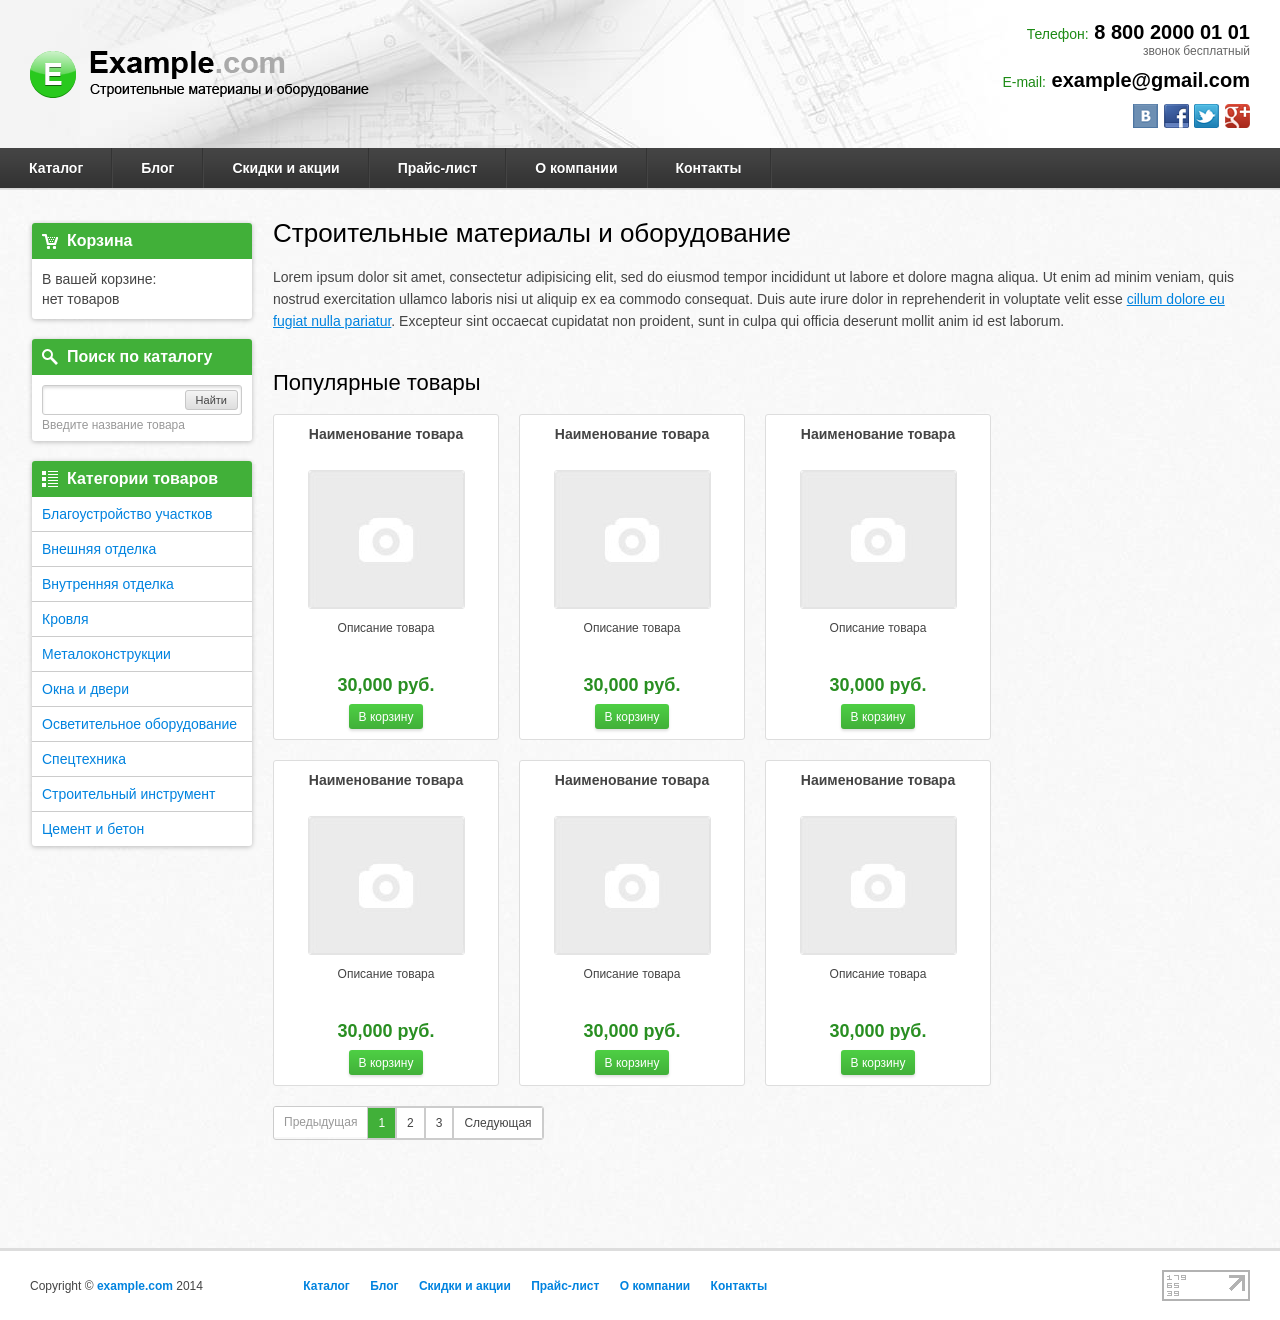
==== index.html @ b6ae4256 "adding my files to my repository" ====
<!doctype html>
<html lang="ru">
<head>
	<meta charset="UTF-8">
	<link rel="stylesheet" href="style.css">
	<title>Example</title>
</head>
<body>
	<div id="wrap">
		<!--Шапка-->
		<div id="header">
			<div class="content">
				<div class="logo">
					<a href=""><img src="img/logo.png" alt=""></a>
				</div>
				<div class="contacts">
					<p><span class="green">Телефон:</span> 8 800 2000 01 01<br><span class="grey">звонок бесплатный</span></p>
					<p><span class="green">E-mail:</span> example@gmail.com</p>
					<p>
						<a href=""><img src="img/vk.png" alt=""></a>
						<a href=""><img src="img/fb.png" alt=""></a>
						<a href=""><img src="img/tw.png" alt=""></a>
						<a href=""><img src="img/g+.png" alt=""></a>
					</p>
				</div>
			</div>
		</div>
		<div id="navigation">
			<ul>
				<li><a href="">Каталог</a></li>
				<li><a href="">Блог</a></li>
				<li><a href="">Скидки и акции</a></li>
				<li><a href="">Прайс-лист</a></li>
				<li><a href="">О компании</a>
					<ul>
						<li><a href="">Для рекламодателей</a></li>
						<li><a href="">Для покупателей</a></li>
						<li><a href="">Вакансии</a></li>
					</ul>
				</li>
				<li><a href="">Контакты</a></li>
			</ul>
		</div>
		<!--Контент-->
		<div id="content">
			<!--Левая колонка-->
			<div id="leftcol">
				<!-- Корзина -->
				<div class="block basket">
					<div class="header">Корзина</div>
					<div class="content">
						<p>В вашей корзине:<br>нет товаров</p>
					</div>
				</div>
				<!-- Поиск по каталогу -->
				<div class="block search">
					<div class="header">Поиск по каталогу</div>
					<div class="content">
						<form>
							<input type="search">
							<button>Найти</button>
							<p class="description">Введите название товара</p>
						</form>
					</div>
				</div>
				<!-- Категории товаров -->
				<div class="block category">
					<div class="header">Категории товаров</div>
					<div class="v-menu">
						<ul>
							<li><a href="">Благоустройство участков</a></li>
							<li><a href="">Внешняя отделка</a></li>
							<li><a href="">Внутренняя отделка</a></li>
							<li><a href="">Кровля</a></li>
							<li><a href="">Металоконструкции</a></li>
							<li><a href="">Окна и двери</a></li>
							<li><a href="">Осветительное оборудование</a></li>
							<li><a href="">Спецтехника</a></li>
							<li><a href="">Строительный инструмент</a></li>
							<li><a href="">Цемент и бетон</a></li>
						</ul>
					</div>
				</div>
			</div>
			<!--Контент-->
			<div id="main">
				<h1>Строительные материалы и оборудование</h1>
				<p>Lorem ipsum dolor sit amet, consectetur adipisicing elit, sed do eiusmod tempor incididunt ut labore et dolore magna aliqua. Ut enim ad minim veniam, quis nostrud exercitation ullamco laboris nisi ut aliquip ex ea commodo consequat. Duis aute irure dolor in reprehenderit in voluptate velit esse <a href="">cillum dolore eu fugiat nulla pariatur</a>. Excepteur sint occaecat cupidatat non proident, sunt in culpa qui officia deserunt mollit anim id est laborum.</p>
				<!-- Популярные товары -->
				<div id="product-list">
					<h2>Популярные товары</h2>
					<div class="product-item">
						<p class="name">Наименование товара</p>
						<div class="photo">
							<img src="img/photo.jpg" alt="">
						</div>
						<p class="desc">Описание товара</p>
						<p class="price">30,000 руб.</p>
						<p class="button"><button class="green">В корзину</button></p>
					</div><div class="product-item">
						<p class="name">Наименование товара</p>
						<div class="photo">
							<img src="img/photo.jpg" alt="">
						</div>
						<p class="desc">Описание товара</p>
						<p class="price">30,000 руб.</p>
						<p class="button"><button class="green">В корзину</button></p>
					</div><div class="product-item">
						<p class="name">Наименование товара</p>
						<div class="photo">
							<img src="img/photo.jpg" alt="">
						</div>
						<p class="desc">Описание товара</p>
						<p class="price">30,000 руб.</p>
						<p class="button"><button class="green">В корзину</button></p>
					</div><div class="product-item">
						<p class="name">Наименование товара</p>
						<div class="photo">
							<img src="img/photo.jpg" alt="">
						</div>
						<p class="desc">Описание товара</p>
						<p class="price">30,000 руб.</p>
						<p class="button"><button class="green">В корзину</button></p>
					</div><div class="product-item">
						<p class="name">Наименование товара</p>
						<div class="photo">
							<img src="img/photo.jpg" alt="">
						</div>
						<p class="desc">Описание товара</p>
						<p class="price">30,000 руб.</p>
						<p class="button"><button class="green">В корзину</button></p>
					</div><div class="product-item">
						<p class="name">Наименование товара</p>
						<div class="photo">
							<img src="img/photo.jpg" alt="">
						</div>
						<p class="desc">Описание товара</p>
						<p class="price">30,000 руб.</p>
						<p class="button"><button class="green">В корзину</button></p>
					</div>
				</div>
				<!-- Пагинатор -->
				<ul class="pagination">
					<li class="disabled">Предыдущая</li>
					<li class="active"><a href="">1</a></li>
					<li><a href="">2</a></li>
					<li><a href="">3</a></li>
					<li><a href="">Следующая</a></li>
				</ul>
			</div>
		</div>
		<!--Подвал-->
		<div id="footer">
			<div class="content">
				<div class="left">
					<span>Copyright &copy; <a href="example.com">example.com</a> 2014</span>
					<a href="">Каталог</a>
					<a href="">Блог</a>
					<a href="">Скидки и акции</a>
					<a href="">Прайс-лист</a>
					<a href="">О компании</a>
					<a href="">Контакты</a>
				</div>
				<div class="count"><img src="img/counter.png" alt=""></div>
			</div>
		</div>
	</div>
</body>
</html>
---- style.css ----
* {
	margin: 0;
	padding: 0;
}

html,
body {
	height: 100%;

}

body {
	background: #f3f9fa url("img/bg.jpg") repeat;
	font: 14px/22px Arial, Tahoma, Verdana, sans-serif;
	color: #444;
}

h1{
	font: normal 26px/26px Arial;
	margin-bottom: 20px;
}

h2{
	font: normal 22px/22px Arial;
	margin-bottom: 20px;
}

h1, h2{
	color: black;
}

p{
	margin-bottom: 15px;
}

a{
	color: #0083df;
}

a:hover{
	text-decoration: none;
}

a img{
	outline: 0;
	border: 0;
}

input, button, textarea{
	box-sizing: border-box;
	-webkit-box-sizing: border-box;
	-moz-box-sizing: border-box;
	display: inline-block;
	border-radius: 3px;
	-webkit-border-radius: 3px;
	-moz-border-radius: 3px;
	font-family: inherit;
}

input[type="search"]{
	box-shadow: inset 0 2px 3px rgba(0,0,0,0.13);
	-webkit-box-shadow: inset 0 2px 3px rgba(0,0,0,0.13);
	-moz-box-shadow: inset 0 2px 3px rgba(0,0,0,0.13);
	height: 30px;
	border: 1px solid #cbcbcb;
	padding: 0 4px;

}

input[type="text"]:focus{
	outline: none;
}

button{
	background-color: #dedede;
	background-image: -moz-linear-gradient(top, #f4f4f4, #dedede);
	background-image: -webkit-gradient(linear, 0 0, 0 100%, from(#f4f4f4), to(#dedede));
	background-image: -webkit-linear-gradient(top, #f4f4f4, #dedede);
	background-image: -o-linear-gradient(top, #f4f4f4, #dedede);
	background-image: linear-gradient(to bottom, #f4f4f4, #dedede);
	background-repeat: repeat-x;
	height: 25px;
	padding: 0 10px;
	box-shadow: 0 2px 3px rgba(0,0,0,0.13);
	-webkit-box-shadow: 0 2px 3px rgba(0,0,0,0.13);
	-moz-box-shadow: 0 2px 3px rgba(0,0,0,0.13);
	border: 1px solid #c7c7c7;
	font-size: 12px;
	line-height: 12px;
	color: #444;
	cursor: pointer;
}

button.green{
	background-color: #41b039;
	background-image: -moz-linear-gradient(top, #4ecf44, #41b039);
	background-image: -webkit-gradient(linear, 0 0, 0 100%, from(#4ecf44), to(#41b039));
	background-image: -webkit-linear-gradient(top, #4ecf44, #41b039);
	background-image: -o-linear-gradient(top, #4ecf44, #41b039);
	background-image: linear-gradient(to bottom, #4ecf44, #41b039);
	border: 0;
	color: white;
}

button:hover{
	background-position: 0 -25px;
}

#wrap {
	min-height: 100%;
	position: relative;
	min-width: 980px;
}

/*Шапка*/
#header {
	height: 148px;
	background: white url("img/bg-header.jpg") left top no-repeat;
	padding: 0 30px;
}

#header .logo{
	margin-top: 51px;
	float: left;
}

#header .contacts{
	float: right;
	text-align: right;
	margin-top: 25px;
}

#header .contacts p{
	font: bold 20px/14px Arial;
	color: black;
}

.green{
	color: #1d8b15;
}

.grey{
	color: #666;
}

#header .contacts .green{
	font-size: 14px;
	font-weight: normal;
}

#header .contacts .grey{
	font-size: 12px;
	font-weight: normal;
}

#navigation{
	height: 42px;
	background: transparent url("img/bg-navigation.png") repeat-x;
	clear: both;
}

#navigation>ul{
	height: 40px;
}

#navigation>ul>li{
	float: left;
	border-right: 1px solid #444;
	position: relative;
	list-style-type: none;
}

#navigation>ul>li>a{
	font-weight: bold;
	line-height: 14px;
	color: white;
	text-shadow: 0 1px 0 rgba(0,0,0,0.25);
	display: block;
	padding: 13px 28px;
	border-right: 1px solid #333;
	text-decoration: none;
}

#navigation>ul>li:first-child>a{
	padding-left: 29px;
}

#navigation>ul>li>ul{
	background-color: #333;
	border-radius: 0 0 3px 3px;
	-webkit-border-radius: 0 0 3px 3px;
	-moz-border-radius: 0 0 3px 3px;
	overflow: hidden;
	position: absolute;
	top: 40px;
	width: 200px;
	display: none;
}

#navigation>ul>li:hover>ul{
	display: block;
}

#navigation>ul>li>a:hover{
	background-color: #333;
	color: #76e16e;
}

#navigation>ul>li>ul>li>a{
	font-size: 12px;
	line-height: 22px;
	color: #eee;
	padding: 10px 28px;
	display: block;
	text-decoration: none;
}

#navigation>ul>li>ul>li>a:hover{
	background-color: #222;
}

#content {
	padding: 0 29px 102px;
	overflow: hidden;
	clear: both;
	margin-top: 30px;
}

/*Левая колонка*/
#leftcol {
	width: 220px;
	padding: 3px 3px 4px;
	float: left;
	margin-right: 18px;
}

.block{
	-webkit-border-radius: 3px;
	-moz-border-radius: 3px;
	border-radius: 3px;
	background-color: white;
	-webkit-box-shadow: 0 1px 5px rgba(0,0,0,0.25);
	-moz-box-shadow: 0 1px 5px rgba(0,0,0,0.25);
	box-shadow: 0 1px 5px rgba(0,0,0,0.25);
	margin-bottom: 20px;
}

.block>.header{
	padding: 10px 10px 10px 35px;
	background-color: #41b039;
	font: bold 16px/16px Arial;
	color: white;
	-webkit-border-radius: 3px 3px 0  0;
	-moz-border-radius: 3px 3px 0  0;
	border-radius: 3px 3px 0  0;
	background-position: 10px center;
	background-repeat: no-repeat;
}

.block.basket>.header{
	background-image: url("img/basket.png");
}

.block.basket>.content{
	padding: 10px;
}

.block.basket>.content p{
	margin-bottom: 0;
	line-height: 20px;
}

.block.search>.header{
	background-image: url("img/search.png");
}

.block.search>.content{
	padding: 10px;
}

.block.search form{
	position: relative;
}

.block.search form>input{
	width: 100%;
	padding-right: 57px;
	margin-bottom: 4px;
}

.block.search form>button{
	position: absolute;
	right: 4px;
	top: 5px;
	height: 20px;
	font-size: 11px;
	line-height: 11px;
	box-shadow: none;
}

.block.search .description{
	font-size: 12px;
	line-height: 12px;
	color: #999;
	margin-bottom: 0;
}

.block.category>.header{
	background-image: url("img/categories.png");
}

.block.category .v-menu>ul>li{
	list-style-type: none;
}

.block.category .v-menu>ul>li>a{
	display: block;
	padding: 10px;
	text-decoration: none;
	border-top: 1px solid #ccc;
	line-height: 14px;
}

.block.category .v-menu>ul>li:first-child>a{
	border-top: none;
}

.block.category .v-menu>ul>li:last-child>a{
	-webkit-border-radius: 0 0 3px 3px;
	-moz-border-radius: 0 0 3px 3px;
	border-radius: 0 0 3px 3px;
}

.block.category .v-menu>ul>li>a:hover, .block.category .v-menu>ul>li>a:active{
	background-color: #f8f8f8;
	color: #444;
}

#main {
	overflow: hidden;
}

#product-list{
	margin-top: 40px;
	overflow: hidden;
}

#product-list>.product-item{
	background-color: white;
	border-radius: 3px;
	-webkit-border-radius: 3px;
	-moz-border-radius: 3px;
	border: 1px solid #ddd;
	float: left;
	margin: 0 20px 20px 0;
	box-sizing: border-box;
	-webkit-box-sizing: border-box;
	-moz-box-sizing: border-box;
	width: 226px;
	padding: 10px;
	text-align: center;
}

#product-list>.product-item>p, #product-list>.product-item>div{
	margin-bottom: 10px;
	overflow: hidden;
}

#product-list>.product-item>.name{
	font-weight: bold;
	line-height: 18px;
	font-size: 14px;
	height: 35px;
}

#product-list>.product-item>.photo{
	margin: 0 auto 10px;
	height: 137px;
	width: 155px;
	border: 1px solid #e4e4e4;
	border-radius: 3px;
	-webkit-border-radius: 3px;
	-moz-border-radius: 3px;
}

#product-list>.product-item>.photo>img{
	width: auto;
	height: 137px;
}

#product-list>.product-item>.desc{
	font-size: 12px;
	line-height: 18px;
	color: #444;
	height: 47px;
}

#product-list>.product-item>.price{
	font-weight: bold;
	font-size: 18px;
	line-height: 18px;
	color: #298f22;
}

#product-list>.product-item>.button{
	margin-bottom: 0;
	overflow: visible;
}

.pagination{
	clear: both;
	border: 1px solid #ccc;
	border-radius: 3px;
	-webkit-border-radius: 3px;
	-moz-border-radius: 3px;
	display: inline-block;
	overflow: hidden;
}

.pagination>li{
	list-style-type: none;
	/* display: inline; */
	float: left;
}

.pagination>li a, .pagination>li.disabled{
	display: block;
	line-height: 30px;
	background-color: white;
	color: #444;
	padding: 0 10px;
	font-size: 12px;
	text-decoration: none;
}

.pagination li.disabled{
	color: #999;
}

.pagination li.active a, .pagination li a:hover{
	background-color: #41b039;
	color: white;
}

.pagination li+li a{
	border: 1px solid #ccc;
}

/*Подвал*/
#footer {
	height: 72px;
	background-color: white;
	border-top: 3px solid #ddd;
	position: absolute;
	margin-bottom: 0;
	width: 100%;
	box-sizing: border-box;
	padding: 0 30px;
}

#footer .left{
	float: left;
	margin-top: 29px;
	font-size: 12px;
	line-height: 12px;
}

#footer .left span{
	margin-right: 97px;
}

#footer .left a{
	text-decoration: none;
	font-weight: bold;
}

#footer .left a+a{
	margin-left: 17px;
}

#footer .count{
	float: right;
	margin-top: 19px;
}
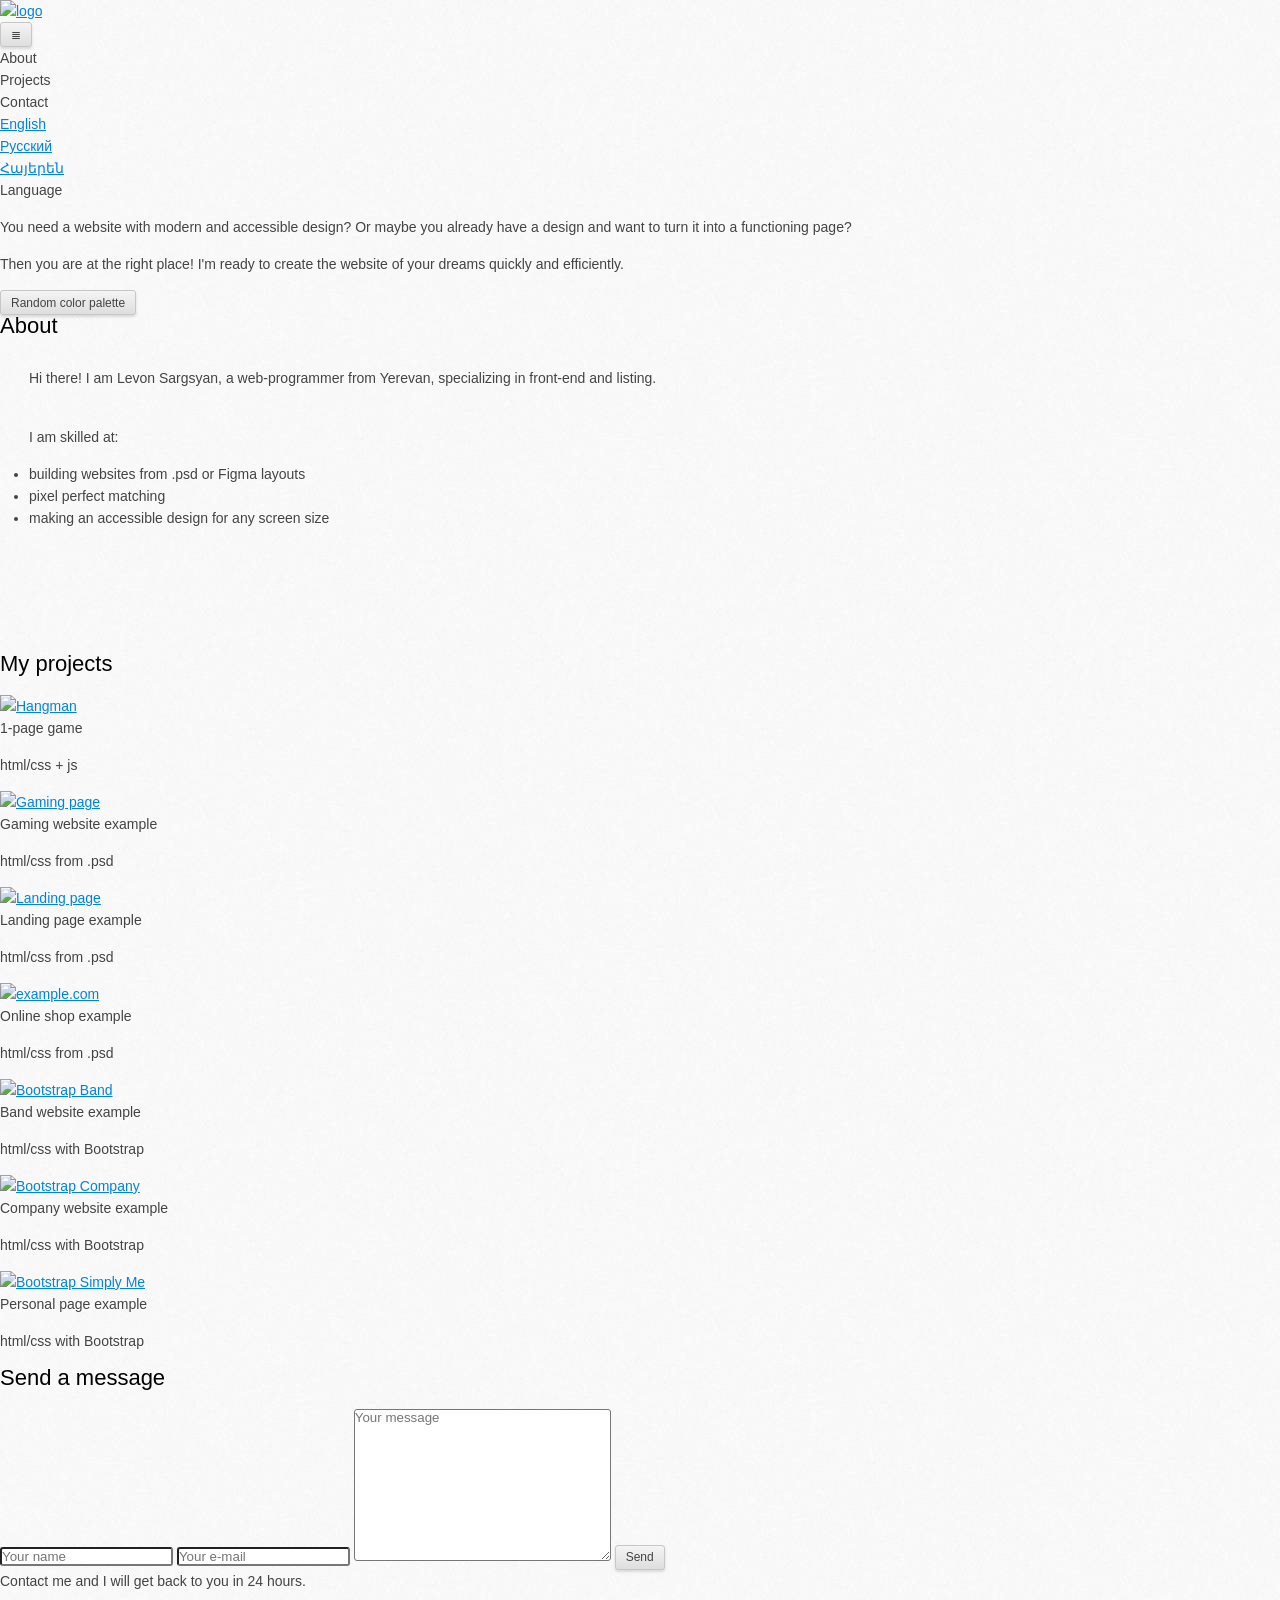
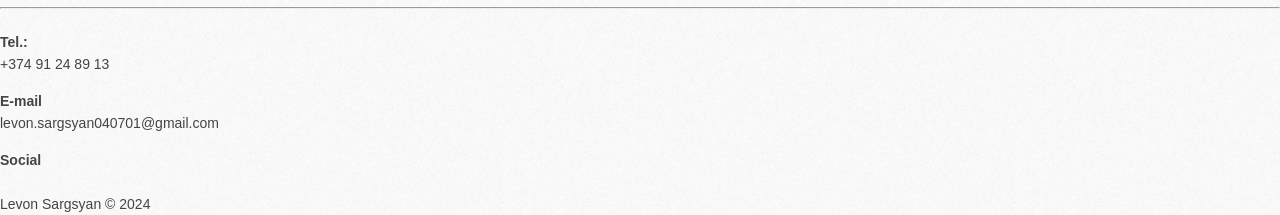
==== commit aa428f52: "Add files via upload" ====
--- a/index.html
+++ b/index.html
@@ -1,169 +1,194 @@
-<!doctype html>
-<html lang="ru">
-<head>
-	<meta charset="UTF-8">
-	<link rel="stylesheet" href="style.css">
-	<title>Example</title>
-</head>
-<body>
-	<div id="wrap">
-		<!--Шапка-->
-		<div id="header">
-			<div class="content">
-				<div class="logo">
-					<a href=""><img src="img/logo.png" alt=""></a>
-				</div>
-				<div class="contacts">
-					<p><span class="green">Телефон:</span> 8 800 2000 01 01<br><span class="grey">звонок бесплатный</span></p>
-					<p><span class="green">E-mail:</span> example@gmail.com</p>
-					<p>
-						<a href=""><img src="img/vk.png" alt=""></a>
-						<a href=""><img src="img/fb.png" alt=""></a>
-						<a href=""><img src="img/tw.png" alt=""></a>
-						<a href=""><img src="img/g+.png" alt=""></a>
-					</p>
-				</div>
-			</div>
-		</div>
-		<div id="navigation">
-			<ul>
-				<li><a href="">Каталог</a></li>
-				<li><a href="">Блог</a></li>
-				<li><a href="">Скидки и акции</a></li>
-				<li><a href="">Прайс-лист</a></li>
-				<li><a href="">О компании</a>
-					<ul>
-						<li><a href="">Для рекламодателей</a></li>
-						<li><a href="">Для покупателей</a></li>
-						<li><a href="">Вакансии</a></li>
-					</ul>
-				</li>
-				<li><a href="">Контакты</a></li>
-			</ul>
-		</div>
-		<!--Контент-->
-		<div id="content">
-			<!--Левая колонка-->
-			<div id="leftcol">
-				<!-- Корзина -->
-				<div class="block basket">
-					<div class="header">Корзина</div>
-					<div class="content">
-						<p>В вашей корзине:<br>нет товаров</p>
-					</div>
-				</div>
-				<!-- Поиск по каталогу -->
-				<div class="block search">
-					<div class="header">Поиск по каталогу</div>
-					<div class="content">
-						<form>
-							<input type="search">
-							<button>Найти</button>
-							<p class="description">Введите название товара</p>
-						</form>
-					</div>
-				</div>
-				<!-- Категории товаров -->
-				<div class="block category">
-					<div class="header">Категории товаров</div>
-					<div class="v-menu">
-						<ul>
-							<li><a href="">Благоустройство участков</a></li>
-							<li><a href="">Внешняя отделка</a></li>
-							<li><a href="">Внутренняя отделка</a></li>
-							<li><a href="">Кровля</a></li>
-							<li><a href="">Металоконструкции</a></li>
-							<li><a href="">Окна и двери</a></li>
-							<li><a href="">Осветительное оборудование</a></li>
-							<li><a href="">Спецтехника</a></li>
-							<li><a href="">Строительный инструмент</a></li>
-							<li><a href="">Цемент и бетон</a></li>
-						</ul>
-					</div>
-				</div>
-			</div>
-			<!--Контент-->
-			<div id="main">
-				<h1>Строительные материалы и оборудование</h1>
-				<p>Lorem ipsum dolor sit amet, consectetur adipisicing elit, sed do eiusmod tempor incididunt ut labore et dolore magna aliqua. Ut enim ad minim veniam, quis nostrud exercitation ullamco laboris nisi ut aliquip ex ea commodo consequat. Duis aute irure dolor in reprehenderit in voluptate velit esse <a href="">cillum dolore eu fugiat nulla pariatur</a>. Excepteur sint occaecat cupidatat non proident, sunt in culpa qui officia deserunt mollit anim id est laborum.</p>
-				<!-- Популярные товары -->
-				<div id="product-list">
-					<h2>Популярные товары</h2>
-					<div class="product-item">
-						<p class="name">Наименование товара</p>
-						<div class="photo">
-							<img src="img/photo.jpg" alt="">
-						</div>
-						<p class="desc">Описание товара</p>
-						<p class="price">30,000 руб.</p>
-						<p class="button"><button class="green">В корзину</button></p>
-					</div><div class="product-item">
-						<p class="name">Наименование товара</p>
-						<div class="photo">
-							<img src="img/photo.jpg" alt="">
-						</div>
-						<p class="desc">Описание товара</p>
-						<p class="price">30,000 руб.</p>
-						<p class="button"><button class="green">В корзину</button></p>
-					</div><div class="product-item">
-						<p class="name">Наименование товара</p>
-						<div class="photo">
-							<img src="img/photo.jpg" alt="">
-						</div>
-						<p class="desc">Описание товара</p>
-						<p class="price">30,000 руб.</p>
-						<p class="button"><button class="green">В корзину</button></p>
-					</div><div class="product-item">
-						<p class="name">Наименование товара</p>
-						<div class="photo">
-							<img src="img/photo.jpg" alt="">
-						</div>
-						<p class="desc">Описание товара</p>
-						<p class="price">30,000 руб.</p>
-						<p class="button"><button class="green">В корзину</button></p>
-					</div><div class="product-item">
-						<p class="name">Наименование товара</p>
-						<div class="photo">
-							<img src="img/photo.jpg" alt="">
-						</div>
-						<p class="desc">Описание товара</p>
-						<p class="price">30,000 руб.</p>
-						<p class="button"><button class="green">В корзину</button></p>
-					</div><div class="product-item">
-						<p class="name">Наименование товара</p>
-						<div class="photo">
-							<img src="img/photo.jpg" alt="">
-						</div>
-						<p class="desc">Описание товара</p>
-						<p class="price">30,000 руб.</p>
-						<p class="button"><button class="green">В корзину</button></p>
-					</div>
-				</div>
-				<!-- Пагинатор -->
-				<ul class="pagination">
-					<li class="disabled">Предыдущая</li>
-					<li class="active"><a href="">1</a></li>
-					<li><a href="">2</a></li>
-					<li><a href="">3</a></li>
-					<li><a href="">Следующая</a></li>
-				</ul>
-			</div>
-		</div>
-		<!--Подвал-->
-		<div id="footer">
-			<div class="content">
-				<div class="left">
-					<span>Copyright &copy; <a href="example.com">example.com</a> 2014</span>
-					<a href="">Каталог</a>
-					<a href="">Блог</a>
-					<a href="">Скидки и акции</a>
-					<a href="">Прайс-лист</a>
-					<a href="">О компании</a>
-					<a href="">Контакты</a>
-				</div>
-				<div class="count"><img src="img/counter.png" alt=""></div>
-			</div>
-		</div>
-	</div>
-</body>
+<!DOCTYPE html>
+<html lang="en">
+<head>
+    <meta charset="UTF-8">
+    <meta name="viewport" content="width=device-width, initial-scale=1.0">
+    <link rel="preconnect" href="https://fonts.googleapis.com">
+    <link rel="preconnect" href="https://fonts.gstatic.com" crossorigin>
+    <link href="https://fonts.googleapis.com/css2?family=Cousine:ital,wght@0,400;0,700;1,400;1,700&family=Oswald:wght@200..700&display=swap" rel="stylesheet">
+    <link rel="stylesheet" href="style.css">
+    <link rel="stylesheet" href="palettes.css">
+    <title>Portfolio</title>
+</head>
+<body onload="changeColors()" data-spy="scroll" data-target="nav" data-offset="50">
+    <header class="primaryBg primaryColor _1">
+        <div id="myLogo">
+            <a href="#" class="secondaryBg _1"><img src="./images/myLogo.png" alt="logo"></a>
+        </div>
+        <div id="collapse">
+            <button id="collapseBtn">≣</button>
+            <nav>
+                <ul>
+                    <li class="primaryBg _1">About</li>
+                    <li class="primaryBg _1">Projects</li>
+                    <li class="primaryBg _1">Contact</li>
+                </ul>
+            </nav>
+        </div>
+        <div id="langWrapper" class="thirdBg">
+            <ul class="secondaryBg _1">
+                <li class="secondaryBg _1"><a href="#">English</a></li>
+                <li class="secondaryBg _1"><a href="./index-ru.html">Русский</a></li>
+                <li class="secondaryBg _1"><a href="./index-hy.html">Հայերեն</a></li>
+            </ul>
+            <div id="lang" class="primaryBg _1">
+                <p>Language</p>
+            </div>
+        </div>
+    </header>
+    <main>
+        <section id="breadcrumbs">
+            <div id="text">
+                <p>You need a website with modern and accessible design? Or maybe you already have a design and want to turn it into a functioning page?</p>
+                <p>Then you are at the right place! I'm ready to create the website of your dreams quickly and efficiently.</p>
+            </div>
+            <button onclick="changeColors()">Random color palette</button>
+        </section>
+        <section id="about">
+            <div class="sectionTitle">
+                <h2>About</h2>
+            </div>
+            <div id="content">
+                <p>Hi there! I am Levon Sargsyan, a web-programmer from Yerevan, specializing in front-end and listing.</p>
+                <br>
+                <p>I am skilled at:</p>
+                <ul>
+                    <li>building websites from .psd or Figma layouts</li>
+                    <li>pixel perfect matching</li>
+                    <li>making an accessible design for any screen size</li>
+                </ul>
+            </div>
+            <img src="./images/photo_5440404549966878699_y.jpg" alt="">
+        </section>
+        <section id="portfolio">
+            <div class="sectionTitle">
+                <h2>My projects</h2>
+            </div>
+            <div id="projects" class="primaryBg _1">
+                <div class="projectElem" onmouseenter="darken(this)" onmouseleave="lighten()">
+                    <div class="projectThumbnail">
+                        <a href="#">
+                            <img src="./images/hangman_project.png" alt="Hangman">
+                        </a>
+                    </div>
+                    <div class="projectTitle">
+                        <p>1-page game</p>
+                        <p>html/css + js</p>
+                    </div>
+                </div>
+                <div class="projectElem" onmouseenter="darken(this)" onmouseleave="lighten()">
+                    <div class="projectThumbnail">
+                        <a href="#">
+                            <img src="./images/gaming_project.png" alt="Gaming page">
+                        </a>
+                    </div>
+                    <div class="projectTitle">
+                        <p>Gaming website example</p>
+                        <p>html/css from .psd</p>
+                    </div>
+                </div>
+                <div class="projectElem" onmouseenter="darken(this)" onmouseleave="lighten()">
+                    <div class="projectThumbnail">
+                        <a href="#">
+                            <img src="./images/landing_project.png" alt="Landing page">
+                        </a>
+                    </div>
+                    <div class="projectTitle">
+                        <p>Landing page example</p>
+                        <p>html/css from .psd</p>
+                    </div>
+                </div>
+                <div class="projectElem" onmouseenter="darken(this)" onmouseleave="lighten()">
+                    <div class="projectThumbnail">
+                        <a href="#">
+                            <img src="./images/example_project.png" alt="example.com">
+                        </a>
+                    </div>
+                    <div class="projectTitle">
+                        <p>Online shop example</p>
+                        <p>html/css from .psd</p>
+                    </div>
+                </div>
+                <div class="projectElem" onmouseenter="darken(this)" onmouseleave="lighten()">
+                    <div class="projectThumbnail">
+                        <a href="#">
+                            <img src="./images/bootstrap_band_project.png" alt="Bootstrap Band">
+                        </a>
+                    </div>
+                    <div class="projectTitle">
+                        <p>Band website example</p>
+                        <p>html/css with Bootstrap</p>
+                    </div>
+                </div>
+                <div class="projectElem" onmouseenter="darken(this)" onmouseleave="lighten()">
+                    <div class="projectThumbnail">
+                        <a href="#">
+                            <img src="./images/bootstrap_company_project.png" alt="Bootstrap Company">
+                        </a>
+                    </div>
+                    <div class="projectTitle">
+                        <p>Company website example</p>
+                        <p>html/css with Bootstrap</p>
+                    </div>
+                </div>
+                <div class="projectElem" onmouseenter="darken(this)" onmouseleave="lighten()">
+                    <div class="projectThumbnail">
+                        <a href="#">
+                            <img src="./images/bootstrap_personal_project.png" alt="Bootstrap Simply Me">
+                        </a>
+                    </div>
+                    <div class="projectTitle">
+                        <p>Personal page example</p>
+                        <p>html/css with Bootstrap</p>
+                    </div>
+                </div>
+            </div>
+        </section>
+        <section id="contact">
+            <div class="sectionTitle">
+                <h2>Send a message</h2>
+            </div>
+            <div>
+                <div id="forms">
+                    <form action="">
+                        <input type="text" placeholder="Your name">
+                        <input type="email" placeholder="Your e-mail">
+                        <textarea name="" id="" cols="30" rows="10" placeholder="Your message"></textarea>
+                        <button>Send</button>
+                    </form>
+                </div>
+                <div id="info">
+                    <p>Contact me and I will get back to you in 24 hours.</p>
+                    <hr>
+                    <br>
+                    <ul>
+                        <li>
+                            <h4>Tel.:</h4>
+                            <p>+374 91 24 89 13</p>
+                        </li>
+                        <li>
+                            <h4>E-mail</h4>
+                            <p>levon.sargsyan040701@gmail.com</p>
+                        </li>
+                        <li>
+                            <h4>Social</h4>
+                            <div id="soc">
+                                <a href="https://www.facebook.com/levon.sargsyan.5245" target="_blank"><img src="./images/facebook_logo.png" alt=""></a>
+                                <a href="https://www.instagram.com/__zovite_menya_krutoy__?igsh=NTc4MTlwNjQ2YQ==" target="_blank"><img src="./images/instagram_logo.png" alt=""></a>
+                                <a href="https://t.me/i_wanna_be_the_guy" target="_blank"><img src="./images/telegram_logo.png" alt=""></a>
+                                <!-- <a href=""><img src="" alt=""></a> -->
+                            </div>
+                        </li>
+                    </ul>
+                </div>
+            </div>
+        </section>
+    </main>
+    <footer class="primaryBg primaryColor _1">
+        <div id="copyright">
+            <p><span>Levon Sargsyan &copy;</span> 2024</p>
+        </div>
+    </footer>
+    <script src="script.js"></script>
+</body>
 </html>
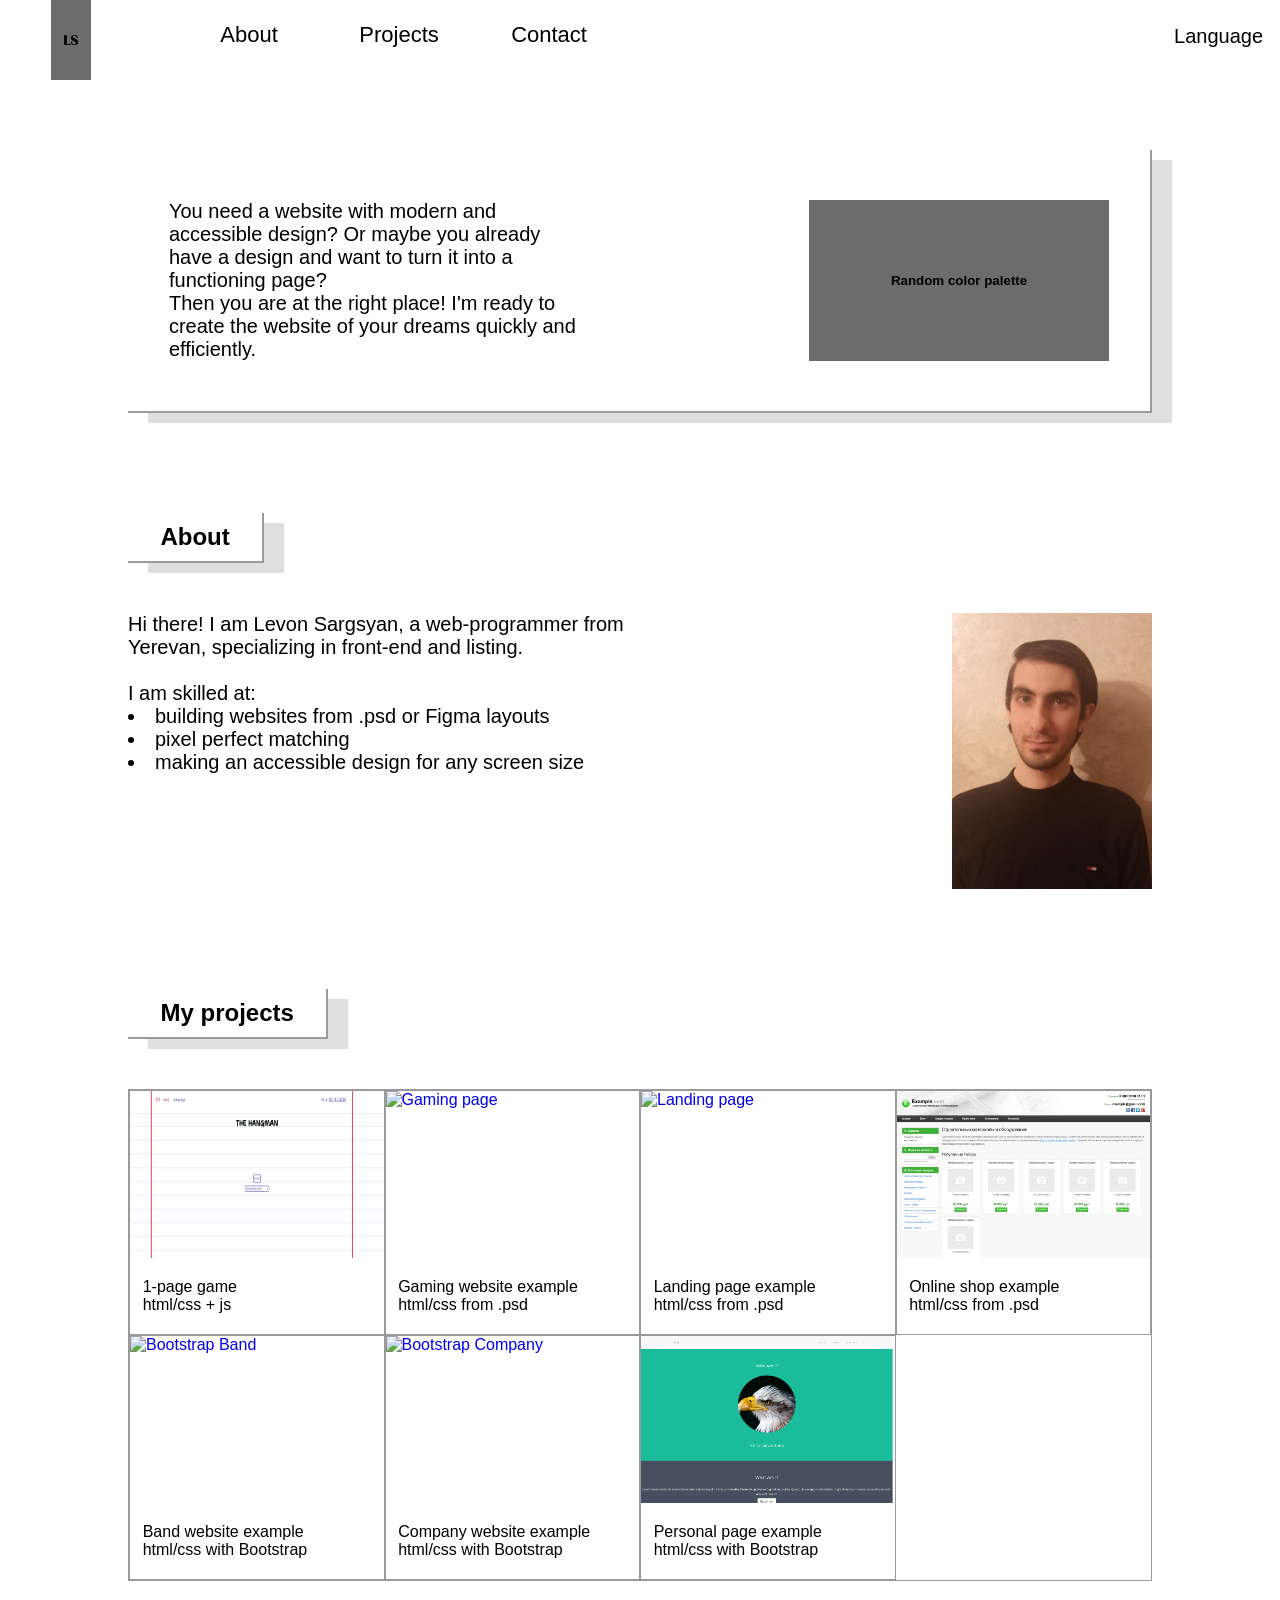
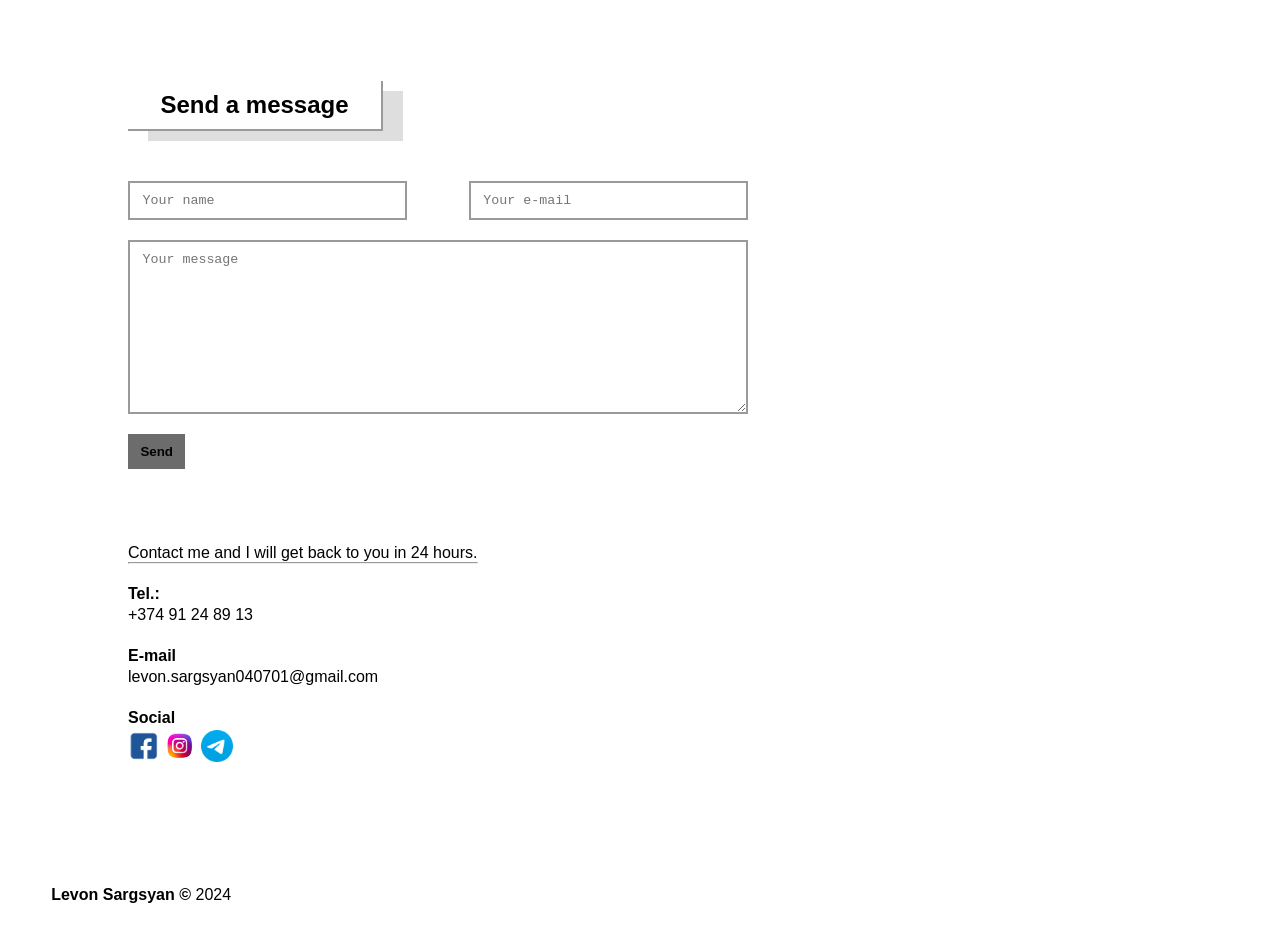
==== commit 9ef2b35f: "Update index.html" ====
--- a/index.html
+++ b/index.html
@@ -67,7 +67,7 @@
             <div id="projects" class="primaryBg _1">
                 <div class="projectElem" onmouseenter="darken(this)" onmouseleave="lighten()">
                     <div class="projectThumbnail">
-                        <a href="#">
+                        <a href="https://levon040701.github.io/HangmanTheGame/">
                             <img src="./images/hangman_project.png" alt="Hangman">
                         </a>
                     </div>
@@ -191,4 +191,4 @@
     </footer>
     <script src="script.js"></script>
 </body>
-</html>+</html>
--- a/style.css
+++ b/style.css
@@ -1,485 +1,370 @@
-* {
-	margin: 0;
-	padding: 0;
-}
-
-html,
-body {
-	height: 100%;
-
-}
-
-body {
-	background: #f3f9fa url("img/bg.jpg") repeat;
-	font: 14px/22px Arial, Tahoma, Verdana, sans-serif;
-	color: #444;
-}
-
-h1{
-	font: normal 26px/26px Arial;
-	margin-bottom: 20px;
-}
-
-h2{
-	font: normal 22px/22px Arial;
-	margin-bottom: 20px;
-}
-
-h1, h2{
-	color: black;
-}
-
-p{
-	margin-bottom: 15px;
-}
-
-a{
-	color: #0083df;
-}
-
-a:hover{
-	text-decoration: none;
-}
-
-a img{
-	outline: 0;
-	border: 0;
-}
-
-input, button, textarea{
-	box-sizing: border-box;
-	-webkit-box-sizing: border-box;
-	-moz-box-sizing: border-box;
-	display: inline-block;
-	border-radius: 3px;
-	-webkit-border-radius: 3px;
-	-moz-border-radius: 3px;
-	font-family: inherit;
-}
-
-input[type="search"]{
-	box-shadow: inset 0 2px 3px rgba(0,0,0,0.13);
-	-webkit-box-shadow: inset 0 2px 3px rgba(0,0,0,0.13);
-	-moz-box-shadow: inset 0 2px 3px rgba(0,0,0,0.13);
-	height: 30px;
-	border: 1px solid #cbcbcb;
-	padding: 0 4px;
-
-}
-
-input[type="text"]:focus{
-	outline: none;
-}
-
-button{
-	background-color: #dedede;
-	background-image: -moz-linear-gradient(top, #f4f4f4, #dedede);
-	background-image: -webkit-gradient(linear, 0 0, 0 100%, from(#f4f4f4), to(#dedede));
-	background-image: -webkit-linear-gradient(top, #f4f4f4, #dedede);
-	background-image: -o-linear-gradient(top, #f4f4f4, #dedede);
-	background-image: linear-gradient(to bottom, #f4f4f4, #dedede);
-	background-repeat: repeat-x;
-	height: 25px;
-	padding: 0 10px;
-	box-shadow: 0 2px 3px rgba(0,0,0,0.13);
-	-webkit-box-shadow: 0 2px 3px rgba(0,0,0,0.13);
-	-moz-box-shadow: 0 2px 3px rgba(0,0,0,0.13);
-	border: 1px solid #c7c7c7;
-	font-size: 12px;
-	line-height: 12px;
-	color: #444;
-	cursor: pointer;
-}
-
-button.green{
-	background-color: #41b039;
-	background-image: -moz-linear-gradient(top, #4ecf44, #41b039);
-	background-image: -webkit-gradient(linear, 0 0, 0 100%, from(#4ecf44), to(#41b039));
-	background-image: -webkit-linear-gradient(top, #4ecf44, #41b039);
-	background-image: -o-linear-gradient(top, #4ecf44, #41b039);
-	background-image: linear-gradient(to bottom, #4ecf44, #41b039);
-	border: 0;
-	color: white;
-}
-
-button:hover{
-	background-position: 0 -25px;
-}
-
-#wrap {
-	min-height: 100%;
-	position: relative;
-	min-width: 980px;
-}
-
-/*Шапка*/
-#header {
-	height: 148px;
-	background: white url("img/bg-header.jpg") left top no-repeat;
-	padding: 0 30px;
-}
-
-#header .logo{
-	margin-top: 51px;
-	float: left;
-}
-
-#header .contacts{
-	float: right;
-	text-align: right;
-	margin-top: 25px;
-}
-
-#header .contacts p{
-	font: bold 20px/14px Arial;
-	color: black;
-}
-
-.green{
-	color: #1d8b15;
-}
-
-.grey{
-	color: #666;
-}
-
-#header .contacts .green{
-	font-size: 14px;
-	font-weight: normal;
-}
-
-#header .contacts .grey{
-	font-size: 12px;
-	font-weight: normal;
-}
-
-#navigation{
-	height: 42px;
-	background: transparent url("img/bg-navigation.png") repeat-x;
-	clear: both;
-}
-
-#navigation>ul{
-	height: 40px;
-}
-
-#navigation>ul>li{
-	float: left;
-	border-right: 1px solid #444;
-	position: relative;
-	list-style-type: none;
-}
-
-#navigation>ul>li>a{
-	font-weight: bold;
-	line-height: 14px;
-	color: white;
-	text-shadow: 0 1px 0 rgba(0,0,0,0.25);
-	display: block;
-	padding: 13px 28px;
-	border-right: 1px solid #333;
-	text-decoration: none;
-}
-
-#navigation>ul>li:first-child>a{
-	padding-left: 29px;
-}
-
-#navigation>ul>li>ul{
-	background-color: #333;
-	border-radius: 0 0 3px 3px;
-	-webkit-border-radius: 0 0 3px 3px;
-	-moz-border-radius: 0 0 3px 3px;
-	overflow: hidden;
-	position: absolute;
-	top: 40px;
-	width: 200px;
-	display: none;
-}
-
-#navigation>ul>li:hover>ul{
-	display: block;
-}
-
-#navigation>ul>li>a:hover{
-	background-color: #333;
-	color: #76e16e;
-}
-
-#navigation>ul>li>ul>li>a{
-	font-size: 12px;
-	line-height: 22px;
-	color: #eee;
-	padding: 10px 28px;
-	display: block;
-	text-decoration: none;
-}
-
-#navigation>ul>li>ul>li>a:hover{
-	background-color: #222;
-}
-
-#content {
-	padding: 0 29px 102px;
-	overflow: hidden;
-	clear: both;
-	margin-top: 30px;
-}
-
-/*Левая колонка*/
-#leftcol {
-	width: 220px;
-	padding: 3px 3px 4px;
-	float: left;
-	margin-right: 18px;
-}
-
-.block{
-	-webkit-border-radius: 3px;
-	-moz-border-radius: 3px;
-	border-radius: 3px;
-	background-color: white;
-	-webkit-box-shadow: 0 1px 5px rgba(0,0,0,0.25);
-	-moz-box-shadow: 0 1px 5px rgba(0,0,0,0.25);
-	box-shadow: 0 1px 5px rgba(0,0,0,0.25);
-	margin-bottom: 20px;
-}
-
-.block>.header{
-	padding: 10px 10px 10px 35px;
-	background-color: #41b039;
-	font: bold 16px/16px Arial;
-	color: white;
-	-webkit-border-radius: 3px 3px 0  0;
-	-moz-border-radius: 3px 3px 0  0;
-	border-radius: 3px 3px 0  0;
-	background-position: 10px center;
-	background-repeat: no-repeat;
-}
-
-.block.basket>.header{
-	background-image: url("img/basket.png");
-}
-
-.block.basket>.content{
-	padding: 10px;
-}
-
-.block.basket>.content p{
-	margin-bottom: 0;
-	line-height: 20px;
-}
-
-.block.search>.header{
-	background-image: url("img/search.png");
-}
-
-.block.search>.content{
-	padding: 10px;
-}
-
-.block.search form{
-	position: relative;
-}
-
-.block.search form>input{
-	width: 100%;
-	padding-right: 57px;
-	margin-bottom: 4px;
-}
-
-.block.search form>button{
-	position: absolute;
-	right: 4px;
-	top: 5px;
-	height: 20px;
-	font-size: 11px;
-	line-height: 11px;
-	box-shadow: none;
-}
-
-.block.search .description{
-	font-size: 12px;
-	line-height: 12px;
-	color: #999;
-	margin-bottom: 0;
-}
-
-.block.category>.header{
-	background-image: url("img/categories.png");
-}
-
-.block.category .v-menu>ul>li{
-	list-style-type: none;
-}
-
-.block.category .v-menu>ul>li>a{
-	display: block;
-	padding: 10px;
-	text-decoration: none;
-	border-top: 1px solid #ccc;
-	line-height: 14px;
-}
-
-.block.category .v-menu>ul>li:first-child>a{
-	border-top: none;
-}
-
-.block.category .v-menu>ul>li:last-child>a{
-	-webkit-border-radius: 0 0 3px 3px;
-	-moz-border-radius: 0 0 3px 3px;
-	border-radius: 0 0 3px 3px;
-}
-
-.block.category .v-menu>ul>li>a:hover, .block.category .v-menu>ul>li>a:active{
-	background-color: #f8f8f8;
-	color: #444;
-}
-
-#main {
-	overflow: hidden;
-}
-
-#product-list{
-	margin-top: 40px;
-	overflow: hidden;
-}
-
-#product-list>.product-item{
-	background-color: white;
-	border-radius: 3px;
-	-webkit-border-radius: 3px;
-	-moz-border-radius: 3px;
-	border: 1px solid #ddd;
-	float: left;
-	margin: 0 20px 20px 0;
-	box-sizing: border-box;
-	-webkit-box-sizing: border-box;
-	-moz-box-sizing: border-box;
-	width: 226px;
-	padding: 10px;
-	text-align: center;
-}
-
-#product-list>.product-item>p, #product-list>.product-item>div{
-	margin-bottom: 10px;
-	overflow: hidden;
-}
-
-#product-list>.product-item>.name{
-	font-weight: bold;
-	line-height: 18px;
-	font-size: 14px;
-	height: 35px;
-}
-
-#product-list>.product-item>.photo{
-	margin: 0 auto 10px;
-	height: 137px;
-	width: 155px;
-	border: 1px solid #e4e4e4;
-	border-radius: 3px;
-	-webkit-border-radius: 3px;
-	-moz-border-radius: 3px;
-}
-
-#product-list>.product-item>.photo>img{
-	width: auto;
-	height: 137px;
-}
-
-#product-list>.product-item>.desc{
-	font-size: 12px;
-	line-height: 18px;
-	color: #444;
-	height: 47px;
-}
-
-#product-list>.product-item>.price{
-	font-weight: bold;
-	font-size: 18px;
-	line-height: 18px;
-	color: #298f22;
-}
-
-#product-list>.product-item>.button{
-	margin-bottom: 0;
-	overflow: visible;
-}
-
-.pagination{
-	clear: both;
-	border: 1px solid #ccc;
-	border-radius: 3px;
-	-webkit-border-radius: 3px;
-	-moz-border-radius: 3px;
-	display: inline-block;
-	overflow: hidden;
-}
-
-.pagination>li{
-	list-style-type: none;
-	/* display: inline; */
-	float: left;
-}
-
-.pagination>li a, .pagination>li.disabled{
-	display: block;
-	line-height: 30px;
-	background-color: white;
-	color: #444;
-	padding: 0 10px;
-	font-size: 12px;
-	text-decoration: none;
-}
-
-.pagination li.disabled{
-	color: #999;
-}
-
-.pagination li.active a, .pagination li a:hover{
-	background-color: #41b039;
-	color: white;
-}
-
-.pagination li+li a{
-	border: 1px solid #ccc;
-}
-
-/*Подвал*/
-#footer {
-	height: 72px;
-	background-color: white;
-	border-top: 3px solid #ddd;
-	position: absolute;
-	margin-bottom: 0;
-	width: 100%;
-	box-sizing: border-box;
-	padding: 0 30px;
-}
-
-#footer .left{
-	float: left;
-	margin-top: 29px;
-	font-size: 12px;
-	line-height: 12px;
-}
-
-#footer .left span{
-	margin-right: 97px;
-}
-
-#footer .left a{
-	text-decoration: none;
-	font-weight: bold;
-}
-
-#footer .left a+a{
-	margin-left: 17px;
-}
-
-#footer .count{
-	float: right;
-	margin-top: 19px;
-}
-
+* {
+    margin: 0;
+    padding: 0;
+    box-sizing: border-box;
+}
+
+body {
+    background: url('./images/body_bg.jpg') center / auto 100% no-repeat black;
+    font-family: "Oswald", sans-serif;
+}
+
+ul {
+    list-style: none;
+}
+
+a {
+    text-decoration: none;
+}
+
+a:hover {
+    text-decoration: underline;
+}
+
+button {
+    border: none;
+    border-radius: 0;
+    font-weight: 800;
+    cursor: pointer;
+}
+
+header {
+    display: flex;
+    justify-content: space-between;
+    width: 100%;
+    height: 80px;
+    align-content: center;
+    position: fixed;
+    z-index: 4;
+}
+
+#myLogo {
+    flex: 1;
+    padding-left: 4%;
+}
+
+#myLogo a {
+    display: block;
+    height: 100%;
+    width: fit-content;
+}
+
+#myLogo img {
+    margin: 25px 0;
+    vertical-align: middle;
+    height: 30px;
+}
+
+header #collapse {
+    flex: 8;
+}
+
+header #collapseBtn {
+    height: 100%;
+    padding: 0 4%;
+    display: none;
+}
+
+header nav ul {
+    display: flex;
+    align-content: center;
+    font-size: 1.375em;
+}
+
+nav li {
+    height: 80px;
+    padding: 22px 0;
+    width: calc(min(33%, 150px));
+    text-align: center;
+    transition: background-color 0.3s, color 0.3s;
+    cursor: pointer;
+}
+
+nav li:hover a {
+    color: white !important;
+    text-decoration: none;
+}
+
+#langWrapper {
+    flex: 1;
+    position: relative;
+}
+
+#lang {
+    position: absolute;
+    width: 100%;
+    height: 100%;
+    padding: 25px 0;
+    transition: background-color 0.3s;
+    text-align: center;
+    font-size: 1.25em;
+    z-index: 6;
+}
+
+#langWrapper ul {
+    position: absolute;
+    bottom: 0;
+    transition: bottom 0.3s;
+    width: 100%;
+    text-align: center;
+    z-index: 4;
+}
+
+#langWrapper:hover ul {
+    bottom: -90px;
+}
+
+#langWrapper ul li {
+    border-top: 1px solid #9a9a9a;
+    height: 30px;
+}
+
+#langWrapper a {
+    display: block;
+    width: 100%;
+    height: 100%;
+    padding: 5px 0;
+    background-color: transparent;
+    border: none;
+    color: white;
+    font-size: 0.75em;
+}
+
+#langWrapper a:hover {
+    text-decoration: none;
+}
+
+@media (max-width: 768px) {
+    header #collapse {
+        flex: 3;
+        position: relative;
+    }
+
+    header #collapseBtn {
+        display: inline-block;
+    }
+    
+    header nav ul {
+        display: none;
+        font-size: 1em;
+    }
+
+    header #collapse:hover nav ul, header #collapse:active nav ul {
+        display: flex;
+        flex-direction: column;
+        position: absolute;
+        width: fit-content;
+    }
+    
+    header nav li {
+        width: 100%;
+        height: 30px;
+        padding: 3px 5px;
+    }
+
+    #lang {
+        font-size: 0.9em;
+    }
+}
+
+main {
+    padding: 75px 10% 0;
+    background-color: white;
+}
+
+.sectionTitle {
+    width: fit-content;
+    margin-bottom: 50px;
+    padding: 10px 2%;
+    border-bottom: 2px solid #9a9a9a;
+    border-right: 2px solid #9a9a9a;
+    box-shadow: 20px 10px #dedede;
+}
+
+.sectionTitle h2 {
+    margin: 0 0.5em;
+}
+
+section#breadcrumbs {
+    font-size: 1.25em;
+    margin: 75px 0 100px;
+    padding: 50px 4%;
+    border-bottom: 2px solid #9a9a9a;
+    border-right: 2px solid #9a9a9a;
+    box-shadow: 20px 10px #dedede;
+    display: flex;
+    justify-content: space-between;
+    flex-wrap: wrap;
+}
+
+#text {
+    width: 64%;
+    padding-right: 20%;
+}
+
+section#breadcrumbs button {
+    width: 300px;
+    padding: 0 4%;
+}
+
+@media (max-width: 768px) {
+    #text {
+        width: 100%;
+        margin-bottom: 50px;
+        padding-right: 0;
+    }
+
+    section#breadcrumbs button {
+        width: 200px;
+        margin: 0 auto;
+    }
+}
+
+section#about {
+    margin-bottom: 100px;
+}
+
+section#about #content {
+    float: left;
+    width: 50%;
+    margin-right: 20%;
+    font-size: 1.25em;
+}
+
+section#about ul {
+    list-style: inside;
+}
+
+section#about img {
+    float: right;
+    width: 200px;
+}
+
+section#about::after {
+    content: '';
+    clear: both;
+    display: block;
+}
+
+@media (max-width: 768px) {
+    section#about #content {
+        float: none;
+        width: 100%;
+        margin: 0 auto 50px;
+    }
+    
+    section#about img {
+        float: none;
+        display: block;
+        width: 200px;
+        margin: 0 auto;
+    }
+}
+
+section#portfolio {
+    margin-bottom: 100px;
+}
+
+section#portfolio #projects {
+    width: 100%;
+    display: flex;
+    flex-wrap: wrap;
+    border: 1px solid #9a9a9a;
+}
+
+section#portfolio #projects .projectElem {
+    width: 25%;
+    border: 1px solid #9a9a9a;
+    transition: opacity 0.3s;
+}
+
+section#portfolio #projects .projectThumbnail {
+    height: 13.02vw;
+    overflow: hidden;
+}
+
+section#portfolio #projects img {
+    width: 100%;
+    min-height: 12.5em;
+}
+
+section#portfolio .projectTitle {
+    background-color: white;
+    height: calc(100% - 13.02vw);
+    padding: 1.25em 5%;
+}
+
+@media (max-width: 768px) {
+    .projectTitle {
+        font-size: 0.75em;
+    }
+}
+
+section#contact .sectionTitle + div {
+    display: flex;
+    flex-wrap: wrap;
+}
+
+#forms {
+    margin-bottom: 75px;
+    padding-right: 12%;
+}
+
+#forms form {
+    display: flex;
+    flex-wrap: wrap;
+    justify-content: space-between;
+}
+
+#forms input, #forms textarea {
+    margin-bottom: 1.5em;
+    padding: 0.75em 2%;
+    border: 2px solid #9a9a9a;
+    border-radius: 0;
+    font-family: "Cousine", monospace;
+    font-weight: 400;
+}
+
+#forms input::placeholder, #forms textarea::placeholder {
+    font-family: "Cousine", monospace;
+    font-weight: 400;
+}
+
+#forms input {
+    width: 45%;
+}
+
+#forms textarea {
+    width: 100%;
+}
+
+#forms button {
+    padding: 0.75em 2%;
+}
+
+#info {
+    margin-bottom: 75px;
+}
+
+#info ul > li {
+    margin-bottom: 1.25em;
+}
+
+#info ul > li h4 {
+    line-height: 1.5em;
+}
+
+#soc img {
+    width: 2em;
+}
+
+footer {
+    padding: 25px 4%;
+    color: white;
+    position: relative;
+}
+
+footer #copyright span {
+    font-weight: 800;
+}
+
--- a/palettes.css
+++ b/palettes.css
@@ -0,0 +1,96 @@
+.primaryBg._1 {
+    background-color: black;
+}
+
+.primaryColor._1 {
+    color: white;
+}
+
+.secondaryBg._1 {
+    background-color: #00c954;
+}
+
+.secondaryColor._1 {
+    color: #00c954;
+}
+
+.thirdBg._1 {
+    background-color: #02ed64;
+}
+
+.thirdColor._1 {
+    color: white;
+}
+
+.primaryBg._2 {
+    background-color: #7a186f;
+}
+
+.primaryColor._2 {
+    color: white;
+}
+
+.secondaryBg._2 {
+    background-color: #eae600;
+}
+
+.secondaryColor._2 {
+    color: #eae600;
+}
+
+.thirdBg._2 {
+    background-color: #ea8d00;
+}
+
+.thirdColor._2 {
+    color: white;
+}
+
+.primaryBg._3 {
+    background-color: #f4cf00;
+}
+
+.primaryColor._3 {
+    color: black;
+}
+
+.secondaryBg._3 {
+    background-color: #de0202;
+}
+
+.secondaryColor._3 {
+    color: #de0202;
+}
+
+.thirdBg._3 {
+    background-color: red;
+}
+
+.thirdColor._3 {
+    color: white;
+}
+
+.primaryBg._4 {
+    background-color: white;
+}
+
+.primaryColor._4 {
+    color: black;
+}
+
+.secondaryBg._4 {
+    background-color: #6c6c6c;
+}
+
+.secondaryColor._4 {
+    color: black;
+}
+
+.thirdBg._4 {
+    background-color: black;
+}
+
+.thirdColor._4 {
+        color: white;
+}
+
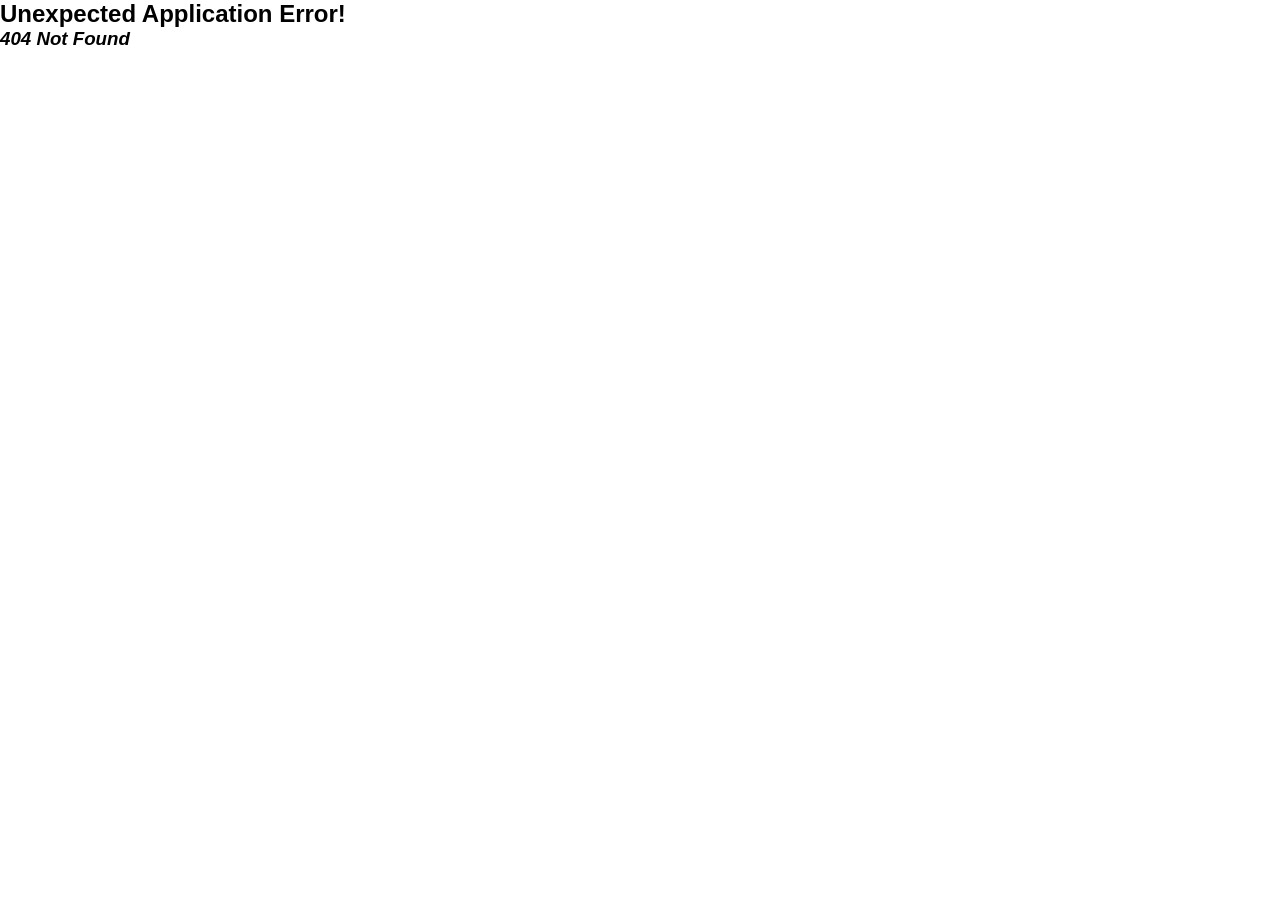
==== commit 350ef27e: "first commit" ====
--- a/index.html
+++ b/index.html
@@ -1,194 +1,18 @@
-<!DOCTYPE html>
+<!doctype html>
 <html lang="en">
-<head>
-    <meta charset="UTF-8">
-    <meta name="viewport" content="width=device-width, initial-scale=1.0">
+  <head>
+    <meta charset="UTF-8" />
     <link rel="preconnect" href="https://fonts.googleapis.com">
     <link rel="preconnect" href="https://fonts.gstatic.com" crossorigin>
     <link href="https://fonts.googleapis.com/css2?family=Cousine:ital,wght@0,400;0,700;1,400;1,700&family=Oswald:wght@200..700&display=swap" rel="stylesheet">
-    <link rel="stylesheet" href="style.css">
-    <link rel="stylesheet" href="palettes.css">
-    <title>Portfolio</title>
-</head>
-<body onload="changeColors()" data-spy="scroll" data-target="nav" data-offset="50">
-    <header class="primaryBg primaryColor _1">
-        <div id="myLogo">
-            <a href="#" class="secondaryBg _1"><img src="./images/myLogo.png" alt="logo"></a>
-        </div>
-        <div id="collapse">
-            <button id="collapseBtn">≣</button>
-            <nav>
-                <ul>
-                    <li class="primaryBg _1">About</li>
-                    <li class="primaryBg _1">Projects</li>
-                    <li class="primaryBg _1">Contact</li>
-                </ul>
-            </nav>
-        </div>
-        <div id="langWrapper" class="thirdBg">
-            <ul class="secondaryBg _1">
-                <li class="secondaryBg _1"><a href="#">English</a></li>
-                <li class="secondaryBg _1"><a href="./index-ru.html">Русский</a></li>
-                <li class="secondaryBg _1"><a href="./index-hy.html">Հայերեն</a></li>
-            </ul>
-            <div id="lang" class="primaryBg _1">
-                <p>Language</p>
-            </div>
-        </div>
-    </header>
-    <main>
-        <section id="breadcrumbs">
-            <div id="text">
-                <p>You need a website with modern and accessible design? Or maybe you already have a design and want to turn it into a functioning page?</p>
-                <p>Then you are at the right place! I'm ready to create the website of your dreams quickly and efficiently.</p>
-            </div>
-            <button onclick="changeColors()">Random color palette</button>
-        </section>
-        <section id="about">
-            <div class="sectionTitle">
-                <h2>About</h2>
-            </div>
-            <div id="content">
-                <p>Hi there! I am Levon Sargsyan, a web-programmer from Yerevan, specializing in front-end and listing.</p>
-                <br>
-                <p>I am skilled at:</p>
-                <ul>
-                    <li>building websites from .psd or Figma layouts</li>
-                    <li>pixel perfect matching</li>
-                    <li>making an accessible design for any screen size</li>
-                </ul>
-            </div>
-            <img src="./images/photo_5440404549966878699_y.jpg" alt="">
-        </section>
-        <section id="portfolio">
-            <div class="sectionTitle">
-                <h2>My projects</h2>
-            </div>
-            <div id="projects" class="primaryBg _1">
-                <div class="projectElem" onmouseenter="darken(this)" onmouseleave="lighten()">
-                    <div class="projectThumbnail">
-                        <a href="https://levon040701.github.io/HangmanTheGame/">
-                            <img src="./images/hangman_project.png" alt="Hangman">
-                        </a>
-                    </div>
-                    <div class="projectTitle">
-                        <p>1-page game</p>
-                        <p>html/css + js</p>
-                    </div>
-                </div>
-                <div class="projectElem" onmouseenter="darken(this)" onmouseleave="lighten()">
-                    <div class="projectThumbnail">
-                        <a href="#">
-                            <img src="./images/gaming_project.png" alt="Gaming page">
-                        </a>
-                    </div>
-                    <div class="projectTitle">
-                        <p>Gaming website example</p>
-                        <p>html/css from .psd</p>
-                    </div>
-                </div>
-                <div class="projectElem" onmouseenter="darken(this)" onmouseleave="lighten()">
-                    <div class="projectThumbnail">
-                        <a href="#">
-                            <img src="./images/landing_project.png" alt="Landing page">
-                        </a>
-                    </div>
-                    <div class="projectTitle">
-                        <p>Landing page example</p>
-                        <p>html/css from .psd</p>
-                    </div>
-                </div>
-                <div class="projectElem" onmouseenter="darken(this)" onmouseleave="lighten()">
-                    <div class="projectThumbnail">
-                        <a href="#">
-                            <img src="./images/example_project.png" alt="example.com">
-                        </a>
-                    </div>
-                    <div class="projectTitle">
-                        <p>Online shop example</p>
-                        <p>html/css from .psd</p>
-                    </div>
-                </div>
-                <div class="projectElem" onmouseenter="darken(this)" onmouseleave="lighten()">
-                    <div class="projectThumbnail">
-                        <a href="#">
-                            <img src="./images/bootstrap_band_project.png" alt="Bootstrap Band">
-                        </a>
-                    </div>
-                    <div class="projectTitle">
-                        <p>Band website example</p>
-                        <p>html/css with Bootstrap</p>
-                    </div>
-                </div>
-                <div class="projectElem" onmouseenter="darken(this)" onmouseleave="lighten()">
-                    <div class="projectThumbnail">
-                        <a href="#">
-                            <img src="./images/bootstrap_company_project.png" alt="Bootstrap Company">
-                        </a>
-                    </div>
-                    <div class="projectTitle">
-                        <p>Company website example</p>
-                        <p>html/css with Bootstrap</p>
-                    </div>
-                </div>
-                <div class="projectElem" onmouseenter="darken(this)" onmouseleave="lighten()">
-                    <div class="projectThumbnail">
-                        <a href="#">
-                            <img src="./images/bootstrap_personal_project.png" alt="Bootstrap Simply Me">
-                        </a>
-                    </div>
-                    <div class="projectTitle">
-                        <p>Personal page example</p>
-                        <p>html/css with Bootstrap</p>
-                    </div>
-                </div>
-            </div>
-        </section>
-        <section id="contact">
-            <div class="sectionTitle">
-                <h2>Send a message</h2>
-            </div>
-            <div>
-                <div id="forms">
-                    <form action="">
-                        <input type="text" placeholder="Your name">
-                        <input type="email" placeholder="Your e-mail">
-                        <textarea name="" id="" cols="30" rows="10" placeholder="Your message"></textarea>
-                        <button>Send</button>
-                    </form>
-                </div>
-                <div id="info">
-                    <p>Contact me and I will get back to you in 24 hours.</p>
-                    <hr>
-                    <br>
-                    <ul>
-                        <li>
-                            <h4>Tel.:</h4>
-                            <p>+374 91 24 89 13</p>
-                        </li>
-                        <li>
-                            <h4>E-mail</h4>
-                            <p>levon.sargsyan040701@gmail.com</p>
-                        </li>
-                        <li>
-                            <h4>Social</h4>
-                            <div id="soc">
-                                <a href="https://www.facebook.com/levon.sargsyan.5245" target="_blank"><img src="./images/facebook_logo.png" alt=""></a>
-                                <a href="https://www.instagram.com/__zovite_menya_krutoy__?igsh=NTc4MTlwNjQ2YQ==" target="_blank"><img src="./images/instagram_logo.png" alt=""></a>
-                                <a href="https://t.me/i_wanna_be_the_guy" target="_blank"><img src="./images/telegram_logo.png" alt=""></a>
-                                <!-- <a href=""><img src="" alt=""></a> -->
-                            </div>
-                        </li>
-                    </ul>
-                </div>
-            </div>
-        </section>
-    </main>
-    <footer class="primaryBg primaryColor _1">
-        <div id="copyright">
-            <p><span>Levon Sargsyan &copy;</span> 2024</p>
-        </div>
-    </footer>
-    <script src="script.js"></script>
-</body>
+    <link rel="icon" type="image" href="/assets/myLogo-3UQeu4EI.png" />
+    <meta name="viewport" content="width=device-width, initial-scale=1.0" />
+    <title>Levon Sargsyan | Web-developer</title>
+    <script type="module" crossorigin src="/assets/index-CKlaHywY.js"></script>
+    <link rel="stylesheet" crossorigin href="/assets/index-CrVuQ2i8.css">
+  </head>
+  <body data-spy="scroll" data-target="nav" data-offset="50">
+    <div id="root"></div>+
+  </body>
 </html>
--- a/assets/index-CrVuQ2i8.css
+++ b/assets/index-CrVuQ2i8.css
@@ -0,0 +1 @@
+header{display:flex;justify-content:space-between;width:100%;height:80px;align-content:center;position:fixed;box-shadow:0 10px #dedede;z-index:4}.myLogo{flex:1;padding-left:4%}.myLogo a{display:block;height:100%}.myLogo img{margin:15px 0;vertical-align:middle;height:50px}header .collapse{flex:8}header .collapseBtn{height:100%;padding:0 4%;display:none}header nav ul{display:flex;align-content:center;font-size:1.375em}nav li{height:80px;padding:22px 0;width:min(33%,150px);text-align:center;transition:background-color .3s,color .3s;cursor:pointer}nav li:hover a{color:#fff!important;text-decoration:none}.langWrapper{flex:1;position:relative}.lang{position:absolute;width:100%;height:100%;padding:25px 0;transition:background-color .3s;text-align:center;font-size:1.25em;z-index:6}.langWrapper ul{position:absolute;bottom:0;transition:bottom .3s;width:100%;text-align:center;z-index:4}.langWrapper:hover ul{bottom:-90px}.langWrapper ul li{border-top:1px solid #9a9a9a;height:30px}.langWrapper button{width:100%;height:100%;padding:5px 0;background-color:transparent;border:none;color:#fff;font-size:.75em}@media (max-width: 768px){header .collapse{flex:3;position:relative}header .collapseBtn{display:inline-block}header nav ul{display:none;font-size:1em}.collapseOpen{display:flex;flex-direction:column;position:absolute;width:fit-content}header nav li{width:100%;height:30px;padding:3px 5px}.lang{font-size:.9em}}section#breadcrumbs{font-size:1.25em;margin:75px 0 100px;padding:50px 4%;border-bottom:2px solid #9a9a9a;border-right:2px solid #9a9a9a;box-shadow:20px 10px #dedede;display:flex;justify-content:space-between;flex-wrap:wrap;row-gap:30px}.text{width:64%;padding-right:20%}section#breadcrumbs button{width:300px;min-height:60px;padding:0 4%}@media (max-width: 768px){.text{width:100%;margin-bottom:50px;padding-right:0}}section#about{margin-bottom:100px;scroll-margin-top:100px}section#about .content{font-size:1.25em;display:flex;justify-content:space-between;align-content:center;gap:20%}section#about .left{width:50%;display:flex;flex-direction:column;justify-content:space-between}section#about ul{list-style:inside}section#about .photo{width:50%;margin:0 auto}section#about .photo>img{width:100%;border:2px solid #9a9a9a}@media (max-width: 768px){section#about .content{width:100%;margin:0 auto 50px;flex-direction:column-reverse;row-gap:50px}section#about .left{width:100%;justify-content:center;row-gap:50px}}section#portfolio{margin-bottom:100px;scroll-margin-top:100px}section#portfolio .projects{width:100%;display:flex;flex-wrap:wrap;border:1px solid #9a9a9a}section#portfolio .projects .projectElem{width:25%;border:1px solid #9a9a9a;transition:opacity .3s}section#portfolio .projects .projectThumbnail{height:13.02vw;overflow:hidden;display:flex;justify-content:center}section#portfolio .projects img{width:100%;min-height:12.5em}section#portfolio .projectTitle{background-color:#fff;height:calc(100% - 13.02vw);padding:1.25em 5%}@media (max-width: 768px){.projectTitle{font-size:.75em}}section#contact{scroll-margin-top:100px}section#contact .sectionTitle+div{display:flex;flex-wrap:wrap}.forms{margin-bottom:75px;padding-right:12%}.forms form{display:flex;flex-wrap:wrap;justify-content:space-between}.forms input,.forms textarea{margin-bottom:1.5em;padding:.75em 2%;border:2px solid #9a9a9a;border-radius:0;font-family:Cousine,monospace;font-weight:400}.forms input::placeholder,.forms textarea::placeholder{font-family:Cousine,monospace;font-weight:400}.forms input{width:45%}.forms textarea{width:100%}.forms button{padding:10px 15px}.info{margin-bottom:75px}.info ul>li{margin-bottom:1.25em}.info ul>li h4{line-height:1.5em}.soc{margin-top:5px;display:flex;align-items:center;gap:12px}.soc img{height:1.5rem}footer{padding:25px 4%;color:#fff;position:relative}footer .copyright span{font-weight:800}*{margin:0;padding:0;box-sizing:border-box}body,button{font-family:Oswald,sans-serif}img{vertical-align:middle}ul{list-style:none}a{text-decoration:none}a:hover{text-decoration:underline}button{border:none;border-radius:0;font-weight:800;cursor:pointer}main{padding:75px 10% 0;background-color:#fff}.sectionTitle{width:fit-content;margin-bottom:50px;padding:10px 2%;border-bottom:2px solid #9a9a9a;border-right:2px solid #9a9a9a;box-shadow:20px 10px #dedede}.sectionTitle h2{margin:0 .5em}
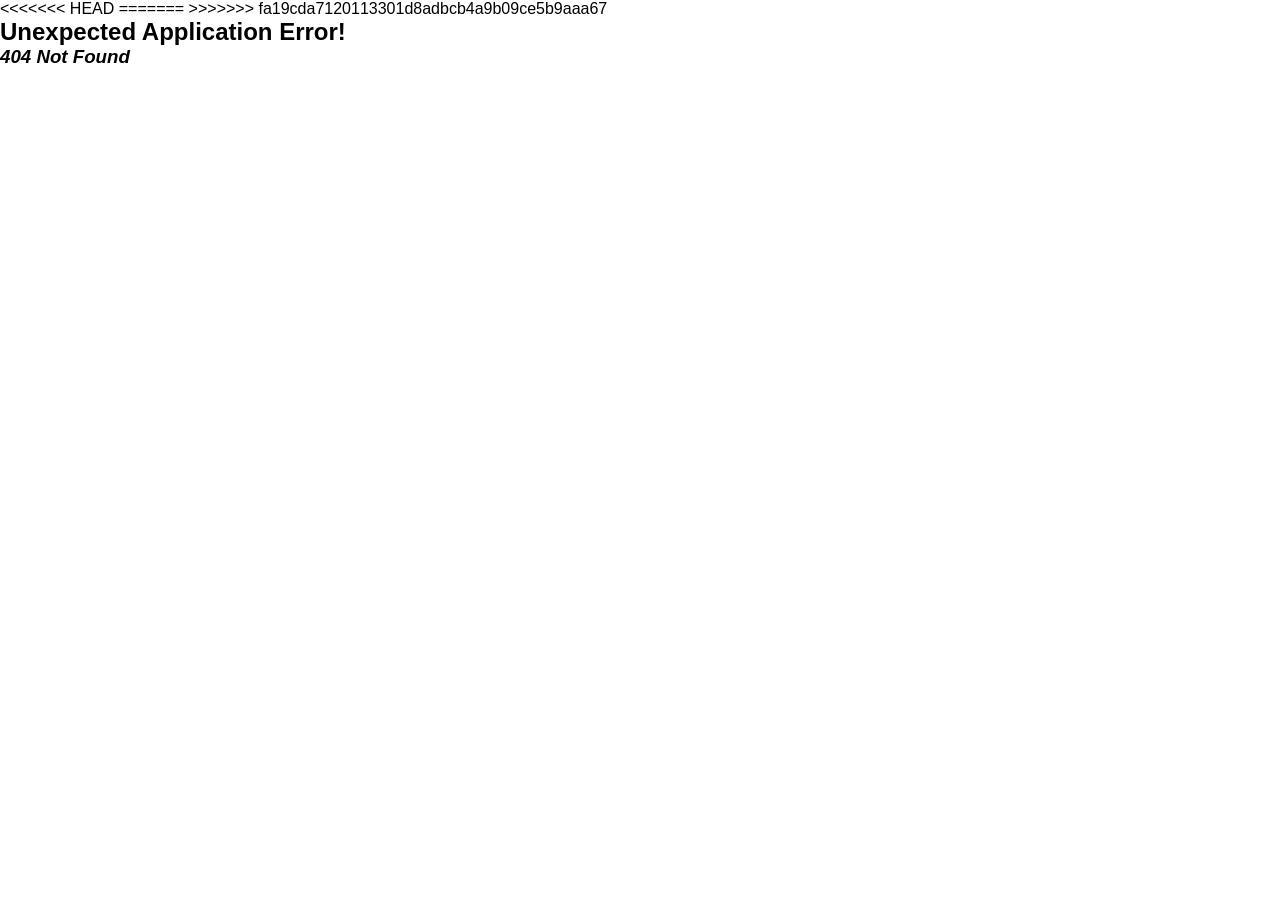
==== commit 7d698756: "Added e-mail sending functionality" ====
--- a/index.html
+++ b/index.html
@@ -5,11 +5,19 @@
     <link rel="preconnect" href="https://fonts.googleapis.com">
     <link rel="preconnect" href="https://fonts.gstatic.com" crossorigin>
     <link href="https://fonts.googleapis.com/css2?family=Cousine:ital,wght@0,400;0,700;1,400;1,700&family=Oswald:wght@200..700&display=swap" rel="stylesheet">
+<<<<<<< HEAD
+    <link rel="icon" type="image" href="/myLogo.png" />
+    <meta name="viewport" content="width=device-width, initial-scale=1.0" />
+    <title>Levon Sargsyan | Web-developer</title>
+    <script type="module" crossorigin src="/assets/index-Cf1Td7DR.js"></script>
+    <link rel="stylesheet" crossorigin href="/assets/index-BkHdQVGl.css">
+=======
     <link rel="icon" type="image" href="/assets/myLogo-3UQeu4EI.png" />
     <meta name="viewport" content="width=device-width, initial-scale=1.0" />
     <title>Levon Sargsyan | Web-developer</title>
     <script type="module" crossorigin src="/assets/index-CKlaHywY.js"></script>
     <link rel="stylesheet" crossorigin href="/assets/index-CrVuQ2i8.css">
+>>>>>>> fa19cda7120113301d8adbcb4a9b09ce5b9aaa67
   </head>
   <body data-spy="scroll" data-target="nav" data-offset="50">
     <div id="root"></div>
--- a/assets/index-BkHdQVGl.css
+++ b/assets/index-BkHdQVGl.css
@@ -0,0 +1 @@
+header{display:flex;justify-content:space-between;width:100%;height:80px;align-content:center;position:fixed;box-shadow:0 10px #dedede;z-index:4}.myLogo{flex:1;padding-left:4%}.myLogo a{display:block;height:100%}.myLogo img{margin:15px 0;vertical-align:middle;height:50px}header .collapse{flex:8}header .collapseBtn{height:100%;padding:0 4%;display:none}header nav ul{display:flex;align-content:center;font-size:1.375em}nav li{height:80px;padding:22px 0;width:min(33%,150px);text-align:center;transition:background-color .3s,color .3s;cursor:pointer}nav li:hover a{color:#fff!important;text-decoration:none}.langWrapper{flex:1;position:relative}.lang{position:absolute;width:100%;height:100%;padding:25px 0;transition:background-color .3s;text-align:center;font-size:1.25em;z-index:6}.langWrapper ul{position:absolute;bottom:0;transition:bottom .3s;width:100%;text-align:center;z-index:4}.langWrapper:hover ul{bottom:-90px}.langWrapper ul li{border-top:1px solid #9a9a9a;height:30px}.langWrapper button{width:100%;height:100%;padding:5px 0;background-color:transparent;border:none;color:#fff;font-size:.75em}@media (max-width: 768px){header .collapse{flex:3;position:relative}header .collapseBtn{display:inline-block}header nav ul{display:none;font-size:1em}.collapseOpen{display:flex;flex-direction:column;position:absolute;width:fit-content}header nav li{width:100%;height:30px;padding:3px 5px}.lang{font-size:.9em}}section#breadcrumbs{font-size:1.25em;margin:75px 0 100px;padding:50px 4%;border-bottom:2px solid #9a9a9a;border-right:2px solid #9a9a9a;box-shadow:20px 10px #dedede;display:flex;justify-content:space-between;flex-wrap:wrap;row-gap:30px}.text{width:64%;padding-right:20%}section#breadcrumbs button{width:300px;min-height:60px;padding:0 4%}@media (max-width: 768px){.text{width:100%;margin-bottom:50px;padding-right:0}}section#about{margin-bottom:100px;scroll-margin-top:100px}section#about .content{font-size:1.25em;display:flex;justify-content:space-between;align-content:center;gap:20%}section#about .left{width:50%;display:flex;flex-direction:column;justify-content:space-between}section#about ul{list-style:inside}section#about .photo{width:50%;margin:0 auto}section#about .photo>img{width:100%;border:2px solid #9a9a9a}@media (max-width: 768px){section#about .content{width:100%;margin:0 auto 50px;flex-direction:column-reverse;row-gap:50px}section#about .left{width:100%;justify-content:center;row-gap:50px}}section#portfolio{margin-bottom:100px;scroll-margin-top:100px}section#portfolio .projects{width:100%;display:flex;flex-wrap:wrap;border:1px solid #9a9a9a}section#portfolio .projects .projectElem{width:25%;border:1px solid #9a9a9a;transition:opacity .3s}section#portfolio .projects .projectThumbnail{height:13.02vw;overflow:hidden;display:flex;justify-content:center}section#portfolio .projects img{width:100%;min-height:12.5em}section#portfolio .projectTitle{background-color:#fff;height:calc(100% - 13.02vw);padding:1.25em 5%}@media (max-width: 768px){.projectTitle{font-size:.75em}}section#contact{scroll-margin-top:100px}section#contact .sectionTitle+div{display:flex;flex-wrap:wrap}.forms{margin-bottom:75px;padding-right:12%}.forms form{display:flex;flex-direction:column;justify-content:space-between}.forms input,.forms textarea{margin-bottom:1.5em;padding:.75em 2%;border:2px solid #9a9a9a;border-radius:0;font-family:Cousine,monospace;font-weight:400}.forms input::placeholder,.forms textarea::placeholder{font-family:Cousine,monospace;font-weight:400}.forms .inputField,.forms .textArea{display:flex;flex-direction:column;row-gap:10px}.forms .row{width:100%;display:flex;justify-content:space-between;column-gap:40px}.forms .row .inputField{width:300px}.forms .textArea{width:100%}.forms label{display:flex;gap:12px}.forms .error{color:#de0202;font-size:1rem;font-weight:300;display:flex;align-items:center;white-space:pre-wrap}.forms button{padding:10px 15px}.forms .sending{display:flex;align-items:center;column-gap:20px}.forms .loaderImage{display:none}.info{margin-bottom:75px}.info ul>li{margin-bottom:1.25em}.info ul>li h4{line-height:1.5em}.soc{margin-top:5px;display:flex;align-items:center;gap:12px}.soc img{height:1.5rem}footer{padding:25px 4%;color:#fff;position:relative}footer .copyright span{font-weight:800}*{margin:0;padding:0;box-sizing:border-box}body,button{font-family:Oswald,sans-serif}img{vertical-align:middle}ul{list-style:none}a{text-decoration:none}a:hover{text-decoration:underline}button{border:none;border-radius:0;font-weight:800;cursor:pointer}main{padding:75px 10% 0;background-color:#fff}.sectionTitle{width:fit-content;margin-bottom:50px;padding:10px 2%;border-bottom:2px solid #9a9a9a;border-right:2px solid #9a9a9a;box-shadow:20px 10px #dedede}.sectionTitle h2{margin:0 .5em}
